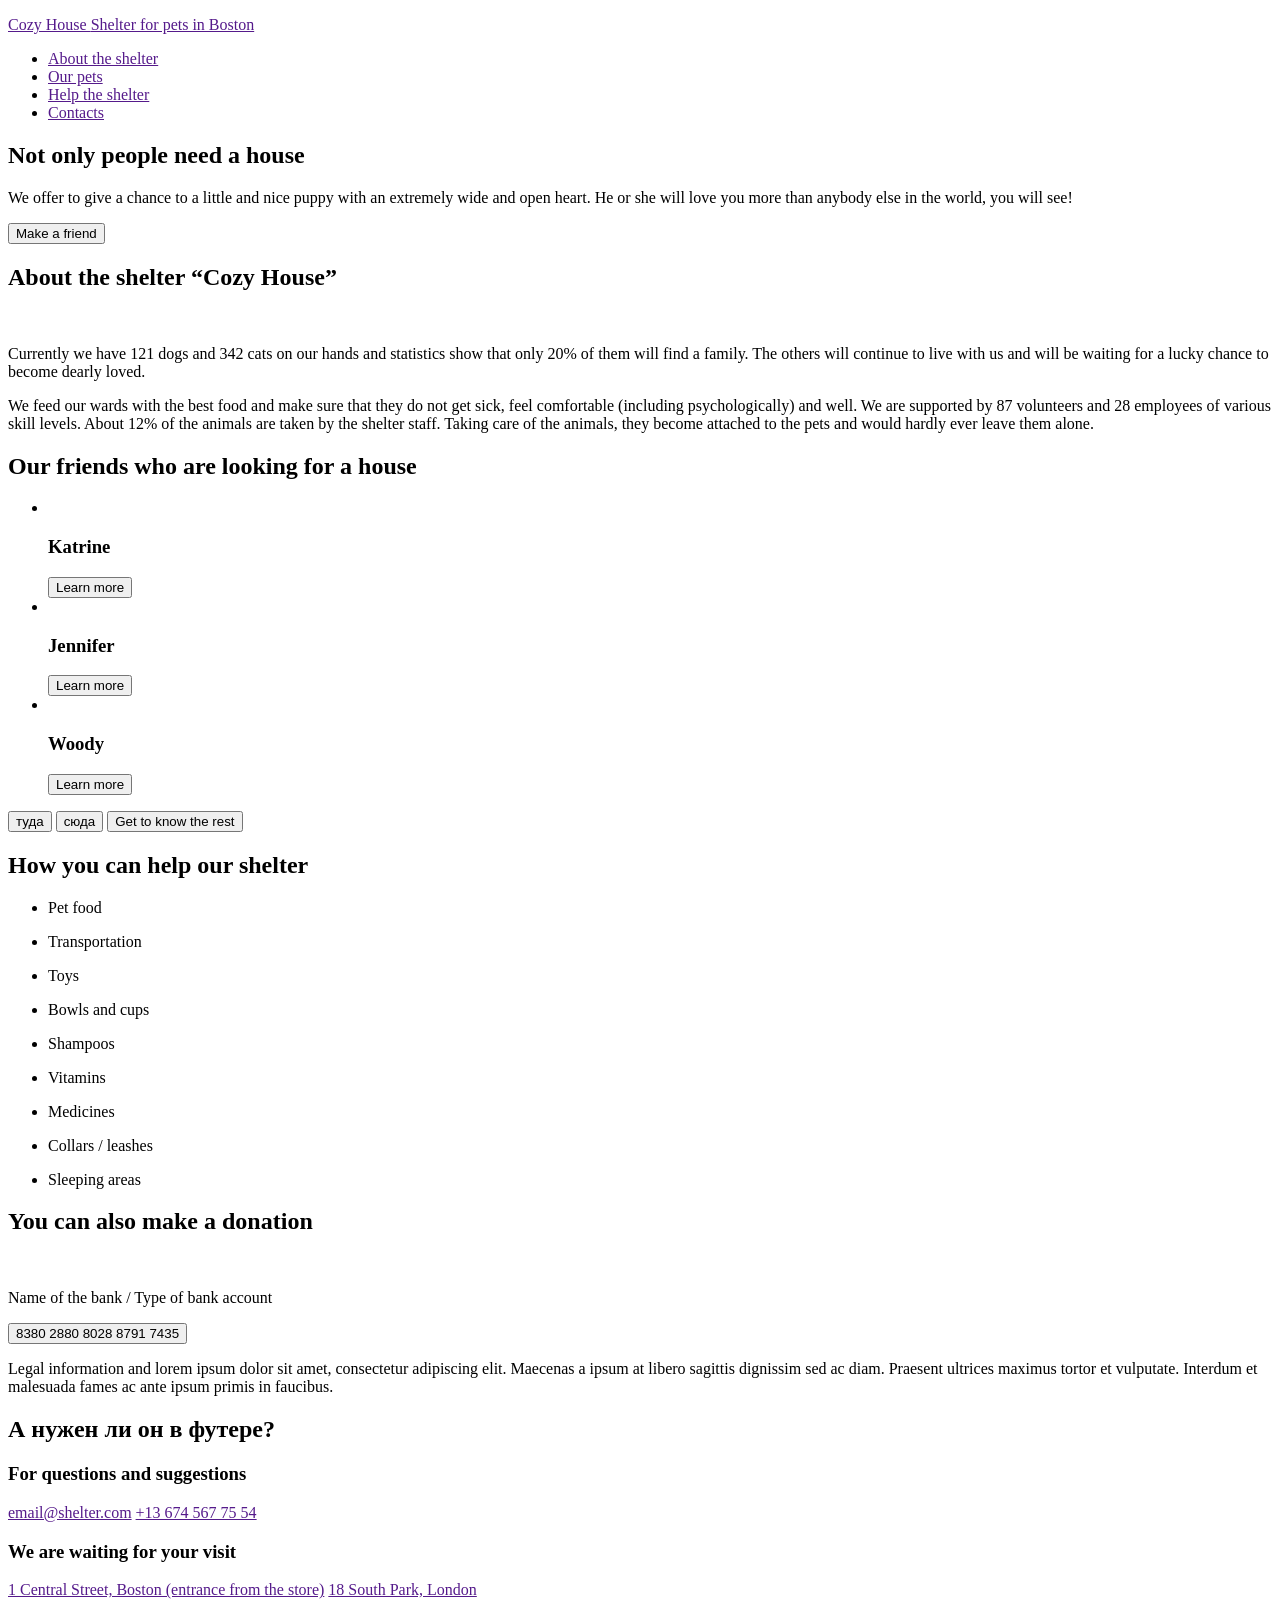
==== source/index.html @ 903a12fe "feat: added a project build" ====
<!DOCTYPE html>
<html lang="en">

<head>
  <meta charset="UTF-8">
  <meta name="viewport" content="width=device-width, initial-scale=1.0">
  <title>Document</title>
  <link rel="stylesheet" href="style.css">
</head>

<body>
  <header>
    <a href="">
      <p>
        Cozy House
        <span>Shelter for pets in Boston</span>
      </p>
    </a>

    <nav>
      <ul>
        <li><a href="">About the shelter</a></li>
        <li><a href="">Our pets</a></li>
        <li><a href="">Help the shelter</a></li>
        <li><a href="">Contacts</a></li>
      </ul>
    </nav>
  </header>

  <main>
    <section>
      <h1>Not only people need a house</h1>
      <p>We offer to give a chance to a little and nice puppy with an extremely wide and open heart. He or she will love
        you more than anybody else in the world, you will see!</p>
      <button>Make a friend</button>

    </section>

    <section>
      <h2>About the shelter “Cozy House”</h2>
      <img src="" alt="">
      <p>Currently we have 121 dogs and 342 cats on our hands and statistics show that only 20% of them will find a
        family. The others will continue to live with us and will be waiting for a lucky chance to become dearly loved.
      </p>
      <p>We feed our wards with the best food and make sure that they do not get sick, feel comfortable (including
        psychologically) and well. We are supported by 87 volunteers and 28 employees of various skill levels. About 12%
        of the animals are taken by the shelter staff. Taking care of the animals, they become attached to the pets and
        would hardly ever leave them alone.</p>
    </section>

    <section>
      <h2>Our friends who
        are looking for a house</h2>
      <ul>
        <li>
          <img src="" alt="">
          <h3>Katrine</h3>
          <button>Learn more</button>
        </li>

        <li>
          <img src="" alt="">
          <h3>Jennifer</h3>
          <button>Learn more</button>
        </li>

        <li>
          <img src="" alt="">
          <h3>Woody</h3>
          <button>Learn more</button>
        </li>
      </ul>
      <button>туда</button>
      <button>сюда</button>

      <button>Get to know the rest</button>
    </section>

    <section>
      <h2>How you can help
        our shelter</h2>
      <ul>
        <li>
          <p>Pet food </p>
        </li>

        <li>
          <p>Transportation</p>
        </li>

        <li>
          <p>Toys</p>
        </li>

        <li>
          <p> Bowls and cups
          </p>
        </li>

        <li>
          <p> Shampoos
          </p>
        </li>

        <li>
          <p>Vitamins</p>
        </li>

        <li>
          <p> Medicines
          </p>
        </li>

        <li>
          <p> Collars / leashes
          </p>
        </li>

        <li>
          <p>Sleeping areas</p>
        </li>
      </ul>
    </section>

    <section>
      <h2>You can also make a donation</h2>
      <img src="" alt="">
      <p>Name of the bank / Type of bank account</p>
      <button>8380 2880 8028 8791 7435</button>
      <p>Legal information and lorem ipsum dolor sit amet, consectetur adipiscing elit. Maecenas a ipsum at libero sagittis dignissim sed ac diam. Praesent ultrices maximus tortor et vulputate. Interdum et malesuada fames ac ante ipsum primis in faucibus.</p>
    </section>
  </main>

  <footer>
    <h2>А нужен ли он в футере?</h2>

    <div>
      <h3>For questions and suggestions</h3>
      <a href="">email@shelter.com</a>
      <a href="">+13 674 567 75 54</a>
    </div>

    <div>
      <h3>We are waiting for your visit</h3>
      <a href="">1 Central Street, Boston (entrance from the store)</a>
      <a href="">18 South Park, London </a>
    </div>

    <img src="" alt="">
  </footer>

</body>

</html>
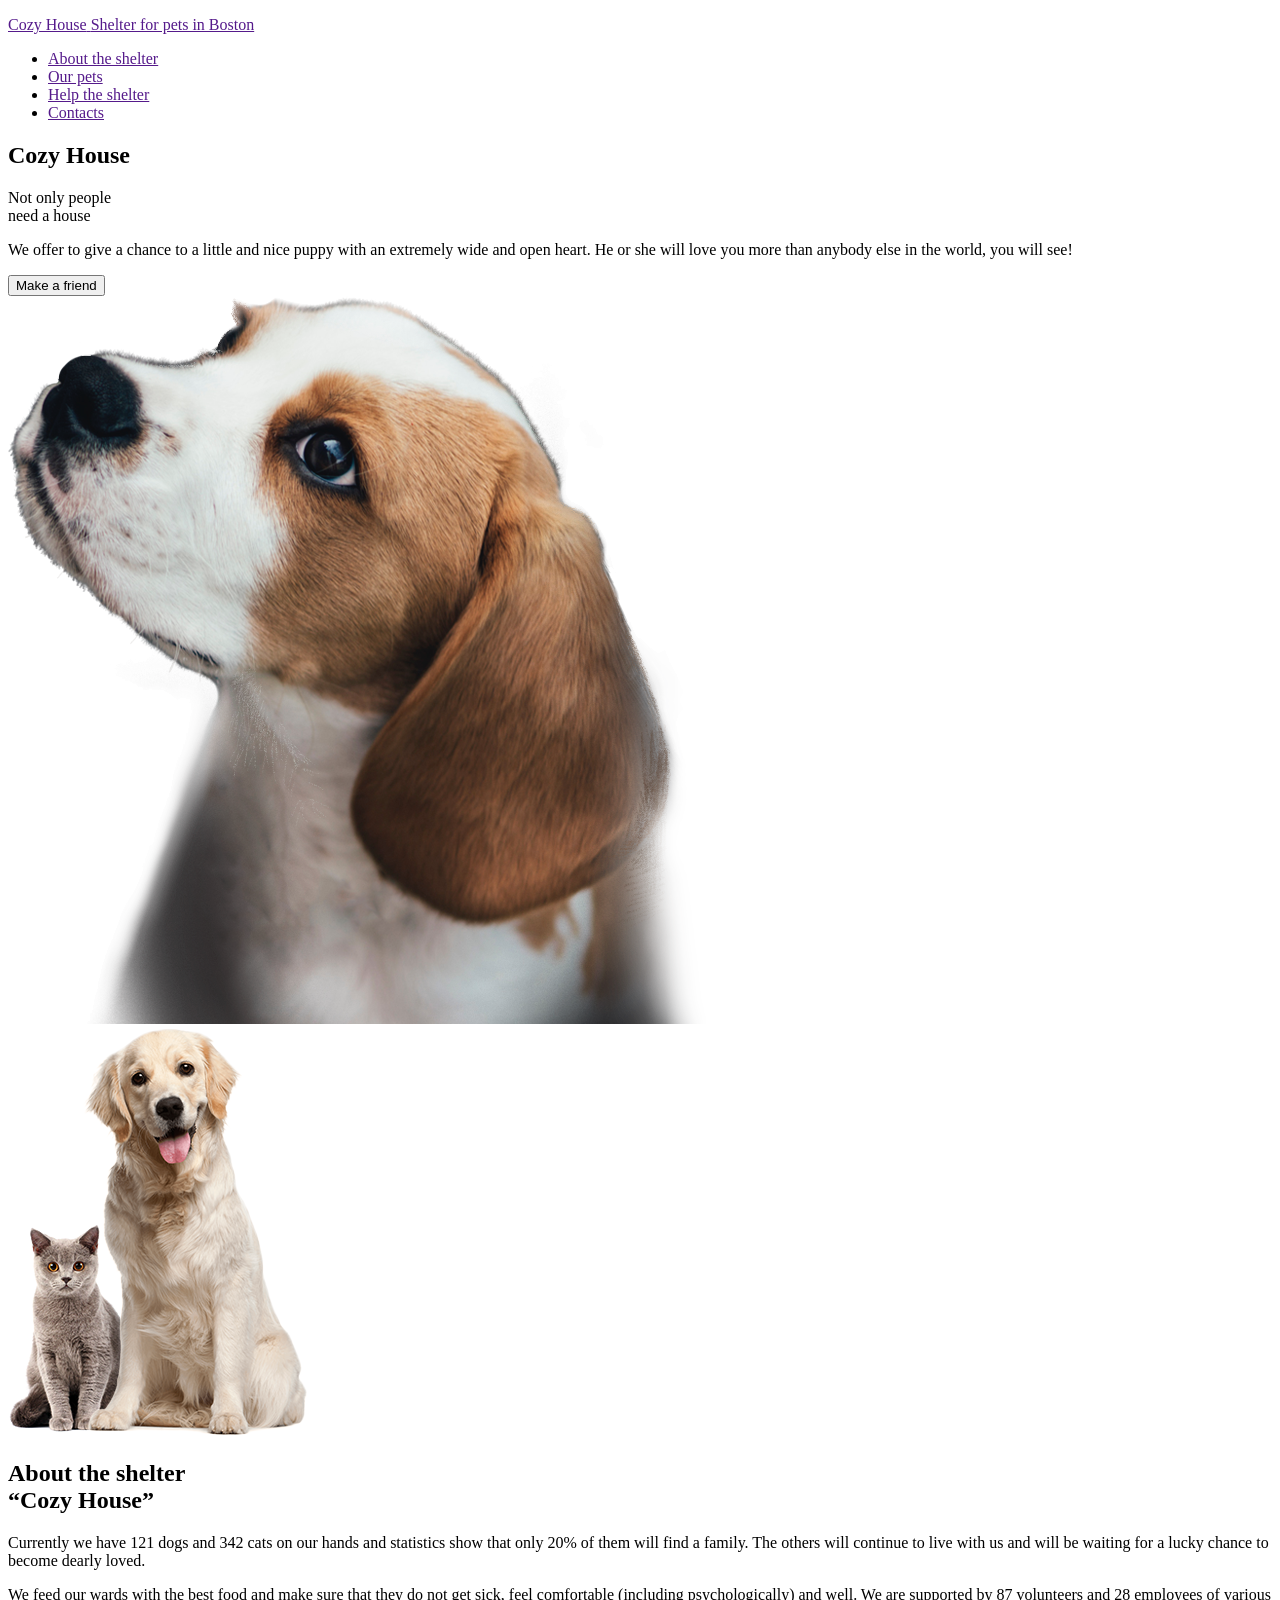
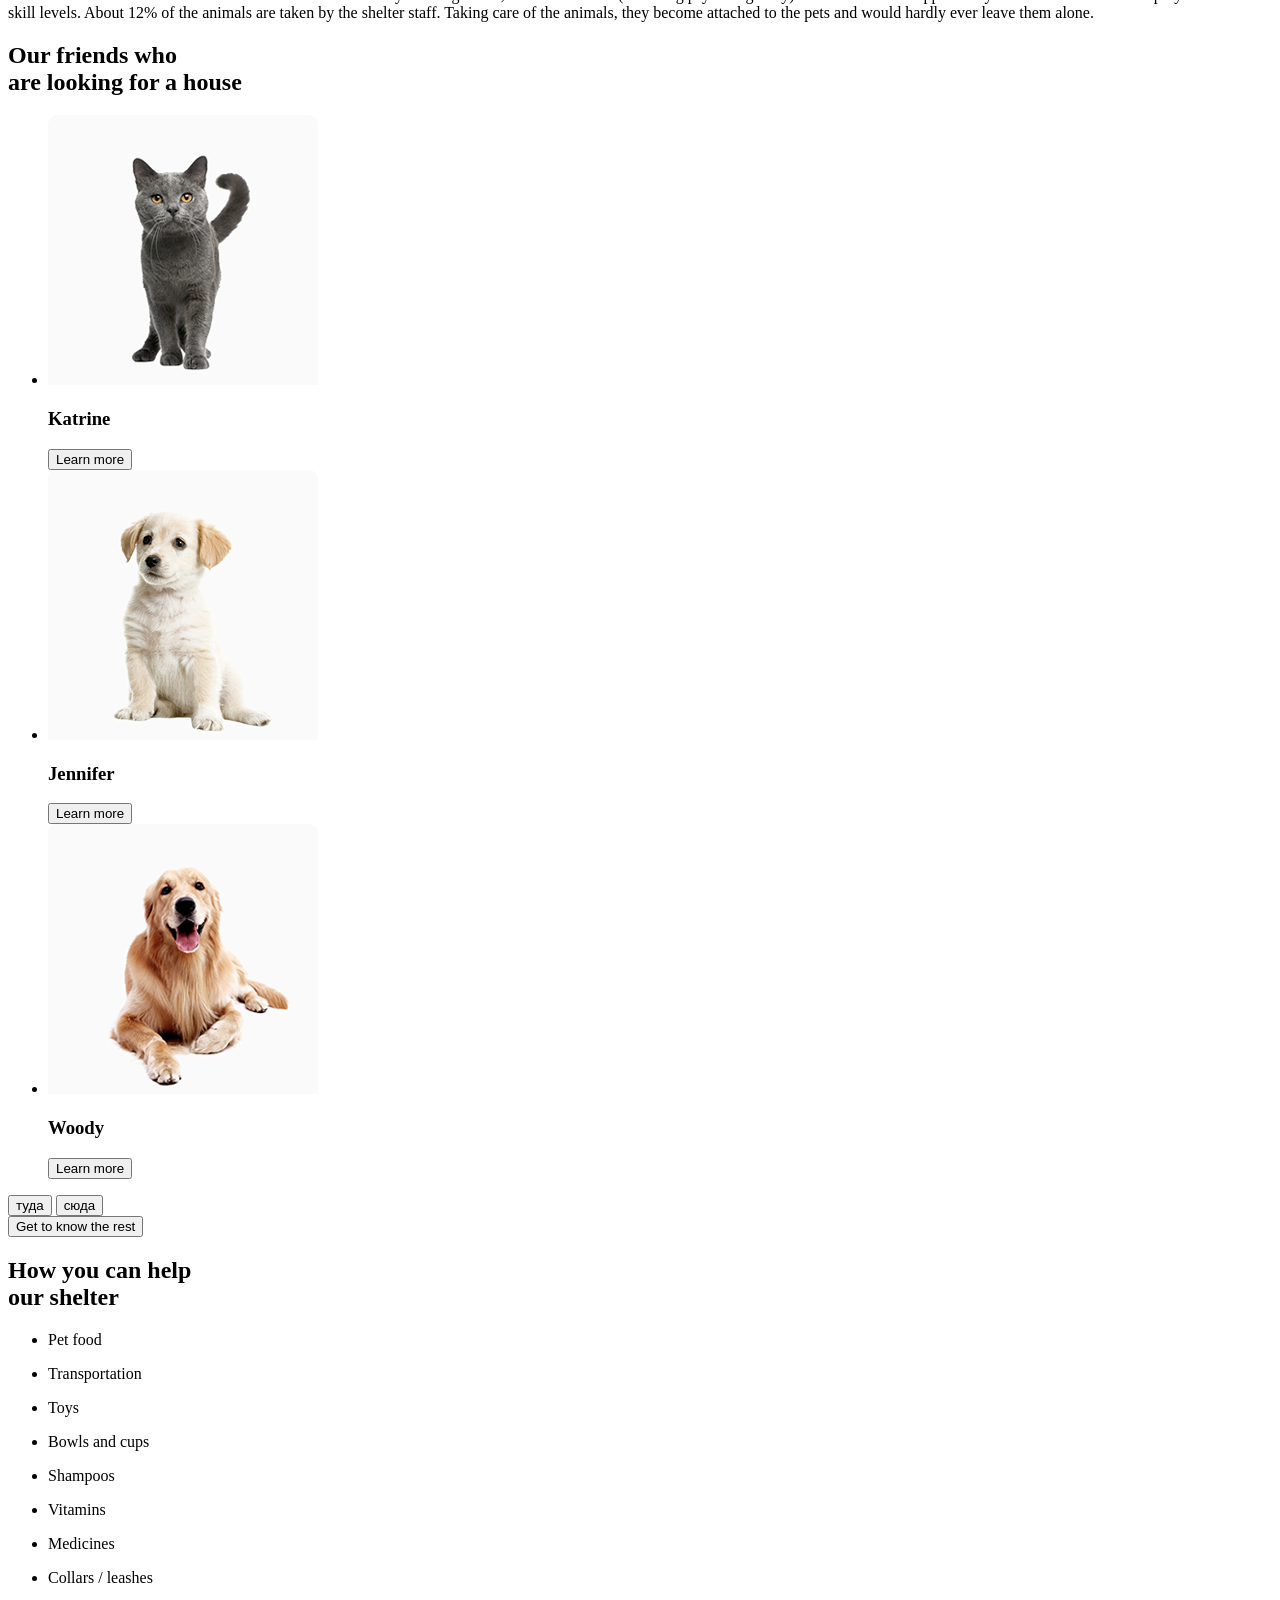
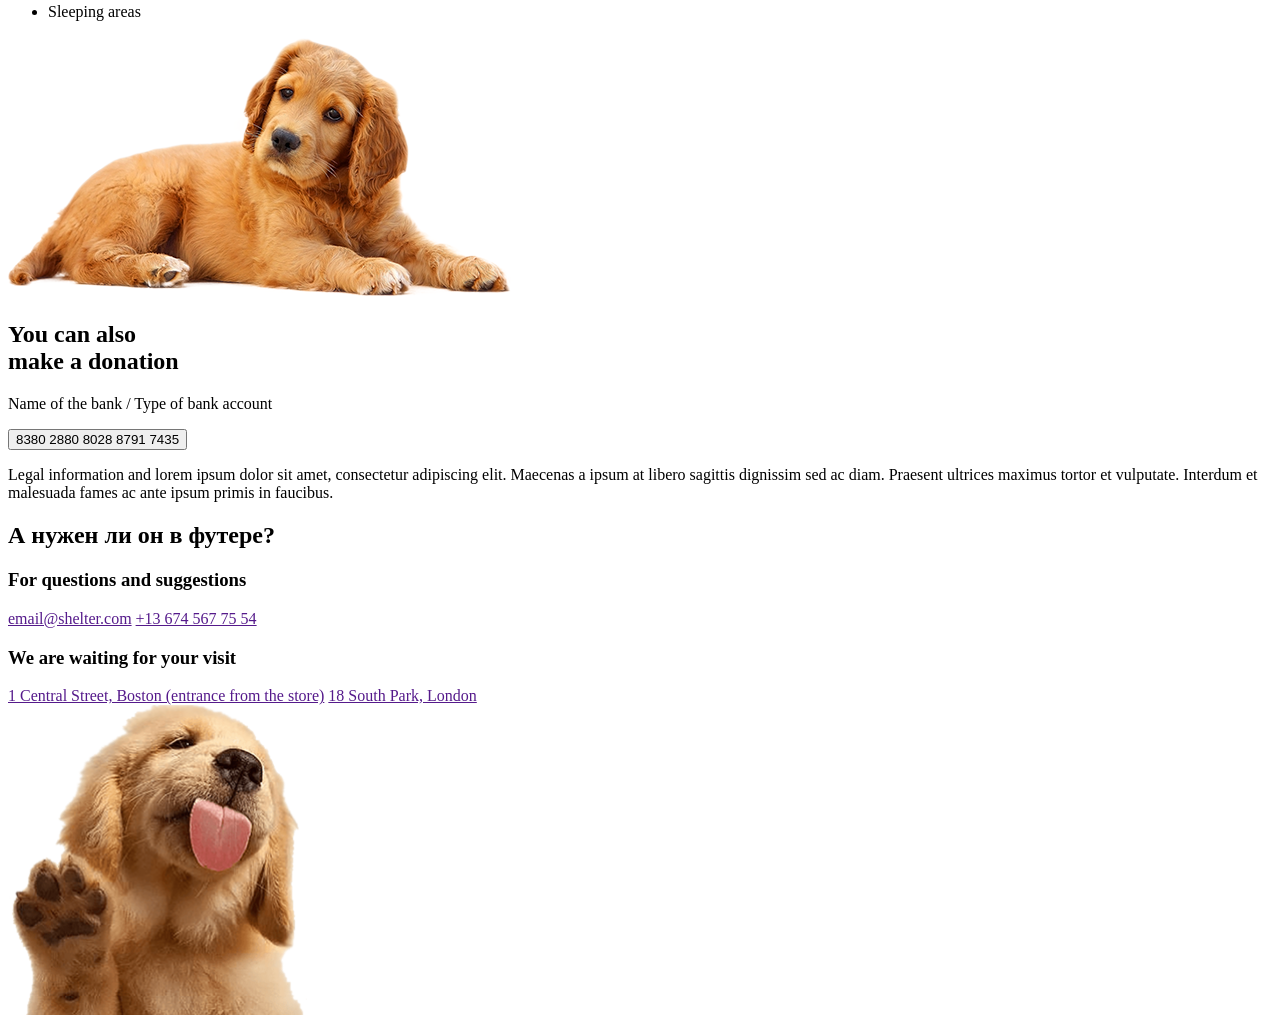
==== commit a0141fa2: "feat: added styles index" ====
--- a/source/index.html
+++ b/source/index.html
@@ -1,152 +1,183 @@
 <!DOCTYPE html>
-<html lang="en">
+<html class="page" lang="en">
 
 <head>
   <meta charset="UTF-8">
   <meta name="viewport" content="width=device-width, initial-scale=1.0">
-  <title>Document</title>
-  <link rel="stylesheet" href="style.css">
+  <title>Shelter</title>
+  <link rel="stylesheet" href="./css/style.css">
 </head>
 
-<body>
-  <header>
-    <a href="">
-      <p>
-        Cozy House
-        <span>Shelter for pets in Boston</span>
+<body class="page__body basic-text">
+  <header class="container main-header">
+    <a class="logo" href="">
+      <p class="logo__wrapp">
+        <span class="logo-title">Cozy House</span>
+        <span class="logo-subtitle">Shelter for pets in Boston</span>
       </p>
     </a>
 
-    <nav>
-      <ul>
-        <li><a href="">About the shelter</a></li>
-        <li><a href="">Our pets</a></li>
-        <li><a href="">Help the shelter</a></li>
-        <li><a href="">Contacts</a></li>
+    <nav class="main-nav">
+      <ul class="main-nav__list">
+        <li class="main-nab__item"><a class="main-nav__link basic-text basic-text--nav-current" href="">About the
+            shelter</a></li>
+        <li class="main-nab__item"><a class="main-nav__link basic-text basic-text--nav" href="">Our pets</a></li>
+        <li class="main-nab__item"><a class="main-nav__link basic-text basic-text--nav" href="">Help the shelter</a>
+        </li>
+        <li class="main-nab__item"><a class="main-nav__link basic-text basic-text--nav" href="">Contacts</a></li>
       </ul>
     </nav>
   </header>
 
   <main>
-    <section>
-      <h1>Not only people need a house</h1>
-      <p>We offer to give a chance to a little and nice puppy with an extremely wide and open heart. He or she will love
-        you more than anybody else in the world, you will see!</p>
-      <button>Make a friend</button>
+    <section class="hero container">
+      <h1 class="visually-hidden">Cozy House</h1>
 
+      <div class="hero_wrapp">
+        <p class="hero__slogan section-slogan">Not only people <br> need a house</p>
+        <p class="hero__text basic-text">We offer to give a chance to a little and nice puppy with an extremely wide and
+          open heart. He or she will love you more than anybody else in the world, you will see!</p>
+
+        <button class="button button-text" type="button">Make a friend</button>
+
+      </div>
+      <img src="./img/start-screen-puppy.png" alt=puppy" width="698" height="728">
     </section>
 
-    <section>
-      <h2>About the shelter “Cozy House”</h2>
-      <img src="" alt="">
-      <p>Currently we have 121 dogs and 342 cats on our hands and statistics show that only 20% of them will find a
-        family. The others will continue to live with us and will be waiting for a lucky chance to become dearly loved.
-      </p>
-      <p>We feed our wards with the best food and make sure that they do not get sick, feel comfortable (including
-        psychologically) and well. We are supported by 87 volunteers and 28 employees of various skill levels. About 12%
-        of the animals are taken by the shelter staff. Taking care of the animals, they become attached to the pets and
-        would hardly ever leave them alone.</p>
+    <section class="about container">
+      <img src="./img/about-pets.png" alt="about-pets" width="300" height="408">
+
+      <div class="about__wrapp">
+        <h2 class="about__title section-title">About the shelter <br> “Cozy House”</h2>
+
+        <p class="about__text basic-text">Currently we have 121 dogs and 342 cats on our hands and statistics show that
+          only 20% of them will find a
+          family. The others will continue to live with us and will be waiting for a lucky chance to become dearly
+          loved.
+        </p>
+        <p class="basic-text">We feed our wards with the best food and make sure that they do not get sick, feel
+          comfortable (including
+          psychologically) and well. We are supported by 87 volunteers and 28 employees of various skill levels. About
+          12%
+          of the animals are taken by the shelter staff. Taking care of the animals, they become attached to the pets
+          and
+          would hardly ever leave them alone.</p>
+      </div>
     </section>
 
-    <section>
-      <h2>Our friends who
+    <section class="friends container">
+      <h2 class="friends__title section-title">Our friends who <br>
         are looking for a house</h2>
-      <ul>
-        <li>
-          <img src="" alt="">
-          <h3>Katrine</h3>
-          <button>Learn more</button>
+
+      <ul class="friends__list">
+        <li class="friends__item">
+          <img class="friends__img" src="./img/pets-katrine.png" alt="" width="270" height="270">
+          <h3 class="friends__title subtitle">Katrine</h3>
+          <button class="friends__button button button-text" type="button">Learn more</button>
         </li>
 
-        <li>
-          <img src="" alt="">
-          <h3>Jennifer</h3>
-          <button>Learn more</button>
+        <li class="friends__item">
+          <img class="friends__img" src="./img/pets-jennifer.png" alt="" width="270" height="270">
+          <h3 class="friends__title subtitle">Jennifer</h3>
+          <button class="friends__button button button-text" type="button">Learn more</button>
         </li>
 
-        <li>
-          <img src="" alt="">
-          <h3>Woody</h3>
-          <button>Learn more</button>
+        <li class="friends__item">
+          <img class="friends__img" src="./img/pets-woody.png" alt="" width="270" height="270">
+          <h3 class="friends__title subtitle">Woody</h3>
+          <button class="friends__button button button-text" type="button">Learn more</button>
         </li>
       </ul>
-      <button>туда</button>
-      <button>сюда</button>
 
-      <button>Get to know the rest</button>
+      <div class="visually-hidden">
+        <button type="button">туда</button>
+        <button type="button">сюда</button>
+      </div>
+
+
+      <button class="friends__button button button-text">Get to know the rest</button>
     </section>
 
-    <section>
-      <h2>How you can help
+    <section class="help container">
+      <h2 class="help__title section-title">How you can help <br>
         our shelter</h2>
-      <ul>
-        <li>
-          <p>Pet food </p>
+
+      <ul class="help__list">
+        <li class="help__item">
+          <p class="help__title subtitle">Pet food </p>
         </li>
 
-        <li>
-          <p>Transportation</p>
+        <li class="help__item">
+          <p class="help__title subtitle">Transportation</p>
         </li>
 
-        <li>
-          <p>Toys</p>
+        <li class="help__item">
+          <p class="help__title subtitle">Toys</p>
         </li>
 
-        <li>
-          <p> Bowls and cups
+        <li class="help__item">
+          <p class="help__title subtitle"> Bowls and cups
           </p>
         </li>
 
-        <li>
-          <p> Shampoos
+        <li class="help__item">
+          <p class="help__title subtitle"> Shampoos
           </p>
         </li>
 
-        <li>
-          <p>Vitamins</p>
+        <li class="help__item">
+          <p class="help__title subtitle">Vitamins</p>
         </li>
 
-        <li>
-          <p> Medicines
+        <li class="help__item">
+          <p class="help__title subtitle"> Medicines
           </p>
         </li>
 
-        <li>
-          <p> Collars / leashes
+        <li class="help__item">
+          <p class="help__title subtitle"> Collars / leashes
           </p>
         </li>
 
-        <li>
-          <p>Sleeping areas</p>
+        <li class="help__item">
+          <p class="help__title subtitle">Sleeping areas</p>
         </li>
       </ul>
     </section>
 
-    <section>
-      <h2>You can also make a donation</h2>
-      <img src="" alt="">
-      <p>Name of the bank / Type of bank account</p>
-      <button>8380 2880 8028 8791 7435</button>
-      <p>Legal information and lorem ipsum dolor sit amet, consectetur adipiscing elit. Maecenas a ipsum at libero sagittis dignissim sed ac diam. Praesent ultrices maximus tortor et vulputate. Interdum et malesuada fames ac ante ipsum primis in faucibus.</p>
+    <section class="addition container">
+      <img class="addition__img" src="./img/donation-dog.png" alt="donation-dog" width="505" height="261">
+
+      <div class="addition__wrapp">
+        <h2 class="addition__title section-title">You can also <br> make a donation</h2>
+
+        <p class="bank-text">Name of the bank / Type of bank account</p>
+        <button class="addition__button button subtitle" type="button">8380 2880 8028 8791 7435</button>
+        <p class="sub-text">Legal information and lorem ipsum dolor sit amet, consectetur adipiscing elit. Maecenas a
+          ipsum at libero
+          sagittis dignissim sed ac diam. Praesent ultrices maximus tortor et vulputate. Interdum et malesuada fames ac
+          ante ipsum primis in faucibus.</p>
+      </div>
+
     </section>
   </main>
 
-  <footer>
-    <h2>А нужен ли он в футере?</h2>
+  <footer class="main-footer container">
+    <h2 class="visually-hidden section-title section-title--footer">А нужен ли он в футере?</h2>
 
-    <div>
-      <h3>For questions and suggestions</h3>
-      <a href="">email@shelter.com</a>
-      <a href="">+13 674 567 75 54</a>
+    <div class="main-footer__wrapp">
+      <h3 class="main-footer__title section-title section-title--footer">For questions and suggestions</h3>
+      <a class="subtitle subtitle--contacts" href="">email@shelter.com</a>
+      <a class="subtitle subtitle--contacts" href="">+13 674 567 75 54</a>
     </div>
 
-    <div>
-      <h3>We are waiting for your visit</h3>
-      <a href="">1 Central Street, Boston (entrance from the store)</a>
-      <a href="">18 South Park, London </a>
+    <div class="main-footer__wrapp">
+      <h3 class="main-footer__title section-title section-title--footer">We are waiting for your visit</h3>
+      <a class="subtitle subtitle--contacts" href="">1 Central Street, Boston (entrance from the store)</a>
+      <a class="subtitle subtitle--contacts" href="">18 South Park, London </a>
     </div>
 
-    <img src="" alt="">
+    <img class="main-footer__img" src="./img/footer-puppy.png" alt="footer-puppy" width="300px" height="310px">
   </footer>
 
 </body>
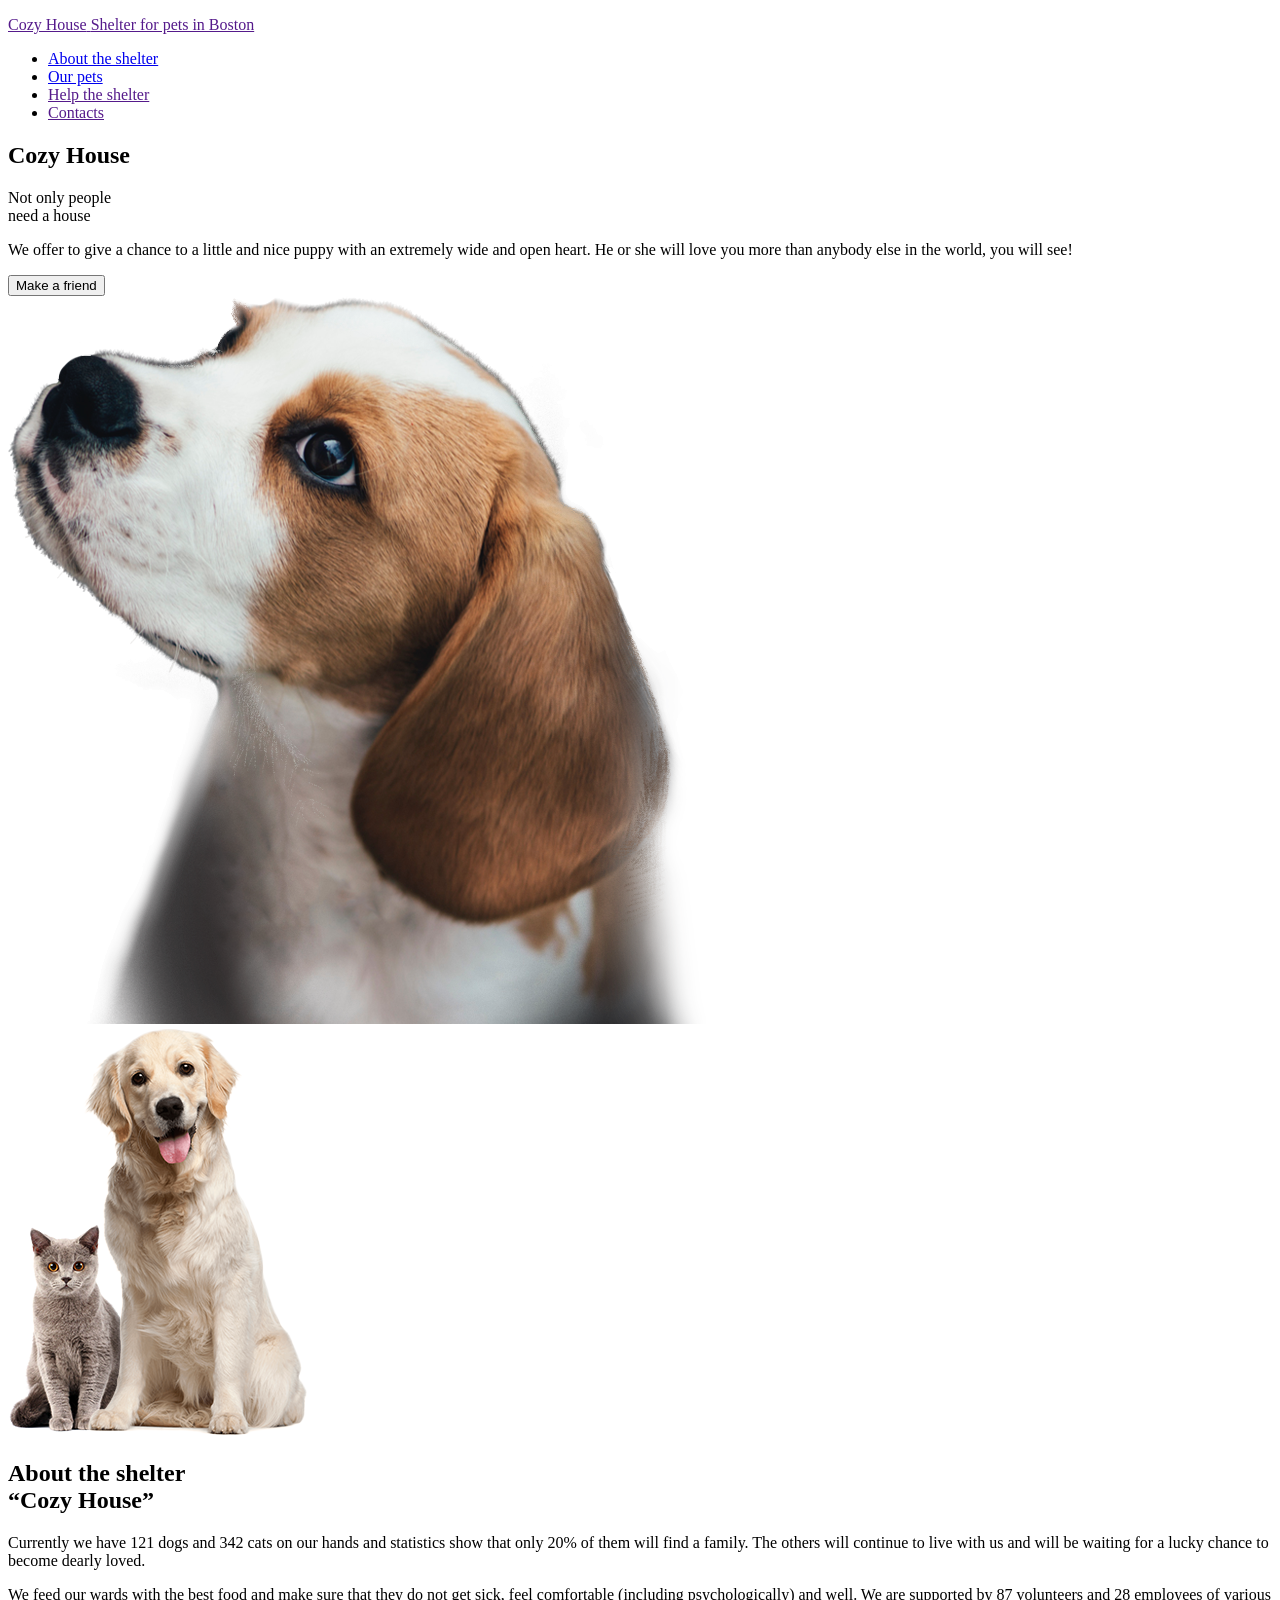
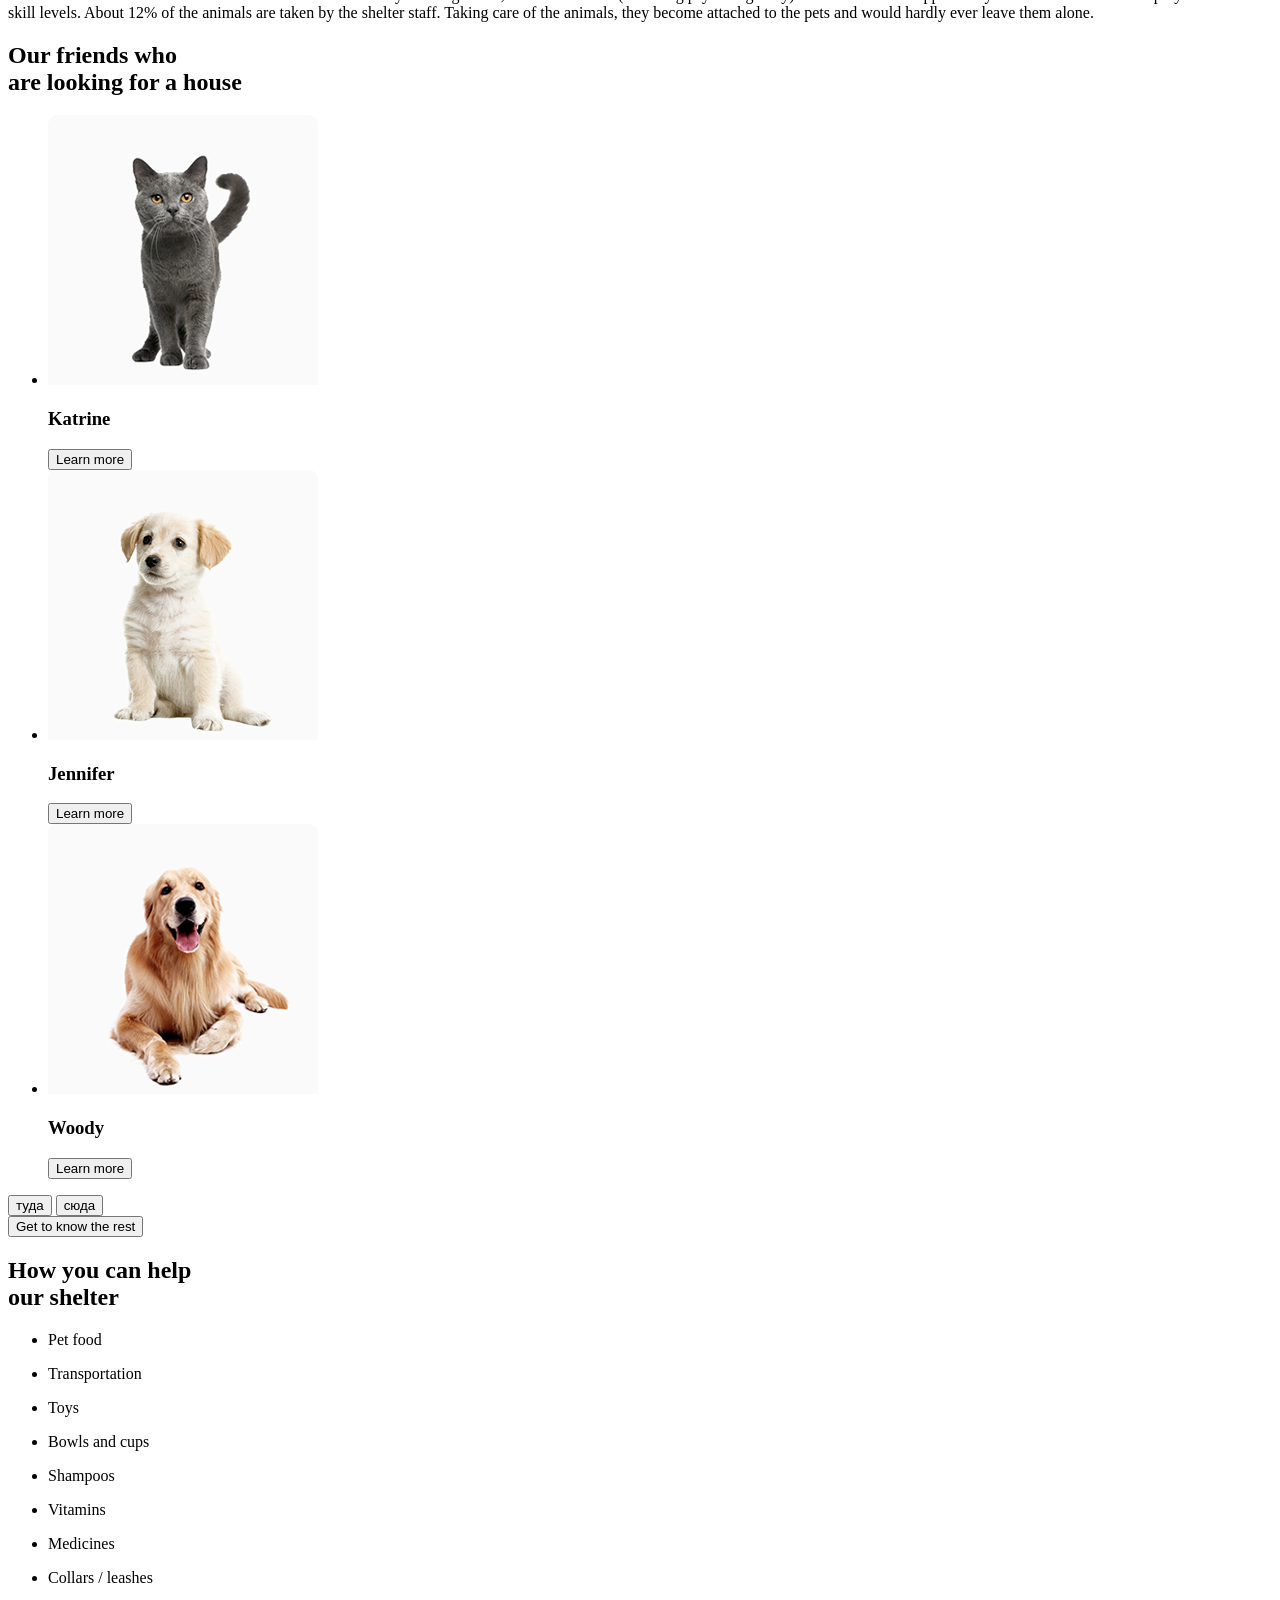
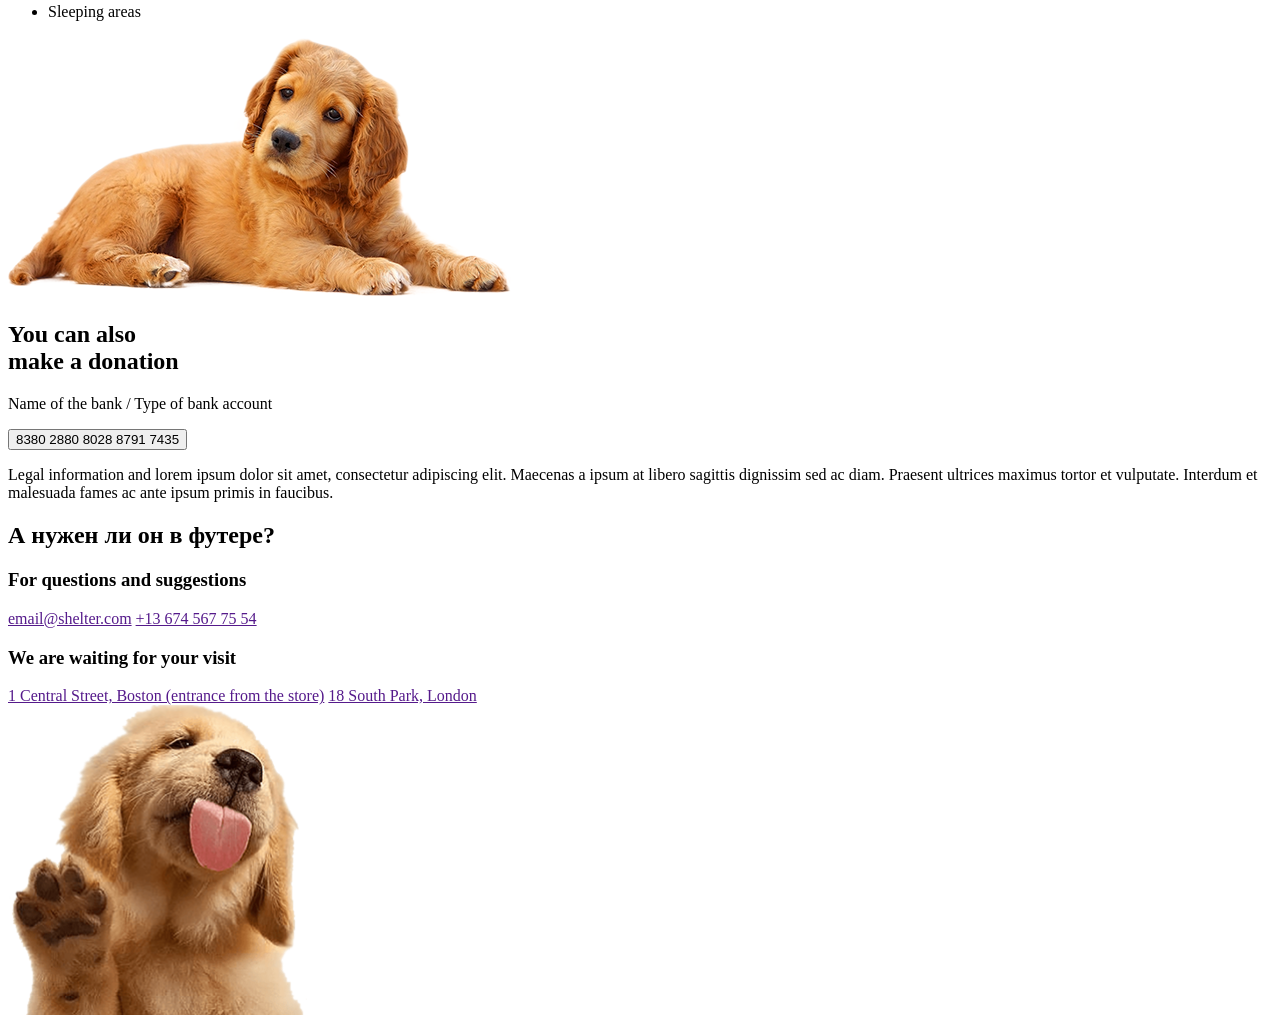
==== commit 908fdb69: "feat: added styles catalog" ====
--- a/source/index.html
+++ b/source/index.html
@@ -9,7 +9,7 @@
 </head>
 
 <body class="page__body basic-text">
-  <header class="container main-header">
+  <header class="container header">
     <a class="logo" href="">
       <p class="logo__wrapp">
         <span class="logo-title">Cozy House</span>
@@ -19,9 +19,9 @@
 
     <nav class="main-nav">
       <ul class="main-nav__list">
-        <li class="main-nab__item"><a class="main-nav__link basic-text basic-text--nav-current" href="">About the
+        <li class="main-nab__item"><a class="main-nav__link basic-text basic-text--nav-current" href="./index.html">About the
             shelter</a></li>
-        <li class="main-nab__item"><a class="main-nav__link basic-text basic-text--nav" href="">Our pets</a></li>
+        <li class="main-nab__item"><a class="main-nav__link basic-text basic-text--nav" href="./catalog.html">Our pets</a></li>
         <li class="main-nab__item"><a class="main-nav__link basic-text basic-text--nav" href="">Help the shelter</a>
         </li>
         <li class="main-nab__item"><a class="main-nav__link basic-text basic-text--nav" href="">Contacts</a></li>
@@ -29,7 +29,7 @@
     </nav>
   </header>
 
-  <main>
+  <main class="page__main">
     <section class="hero container">
       <h1 class="visually-hidden">Cozy House</h1>
 
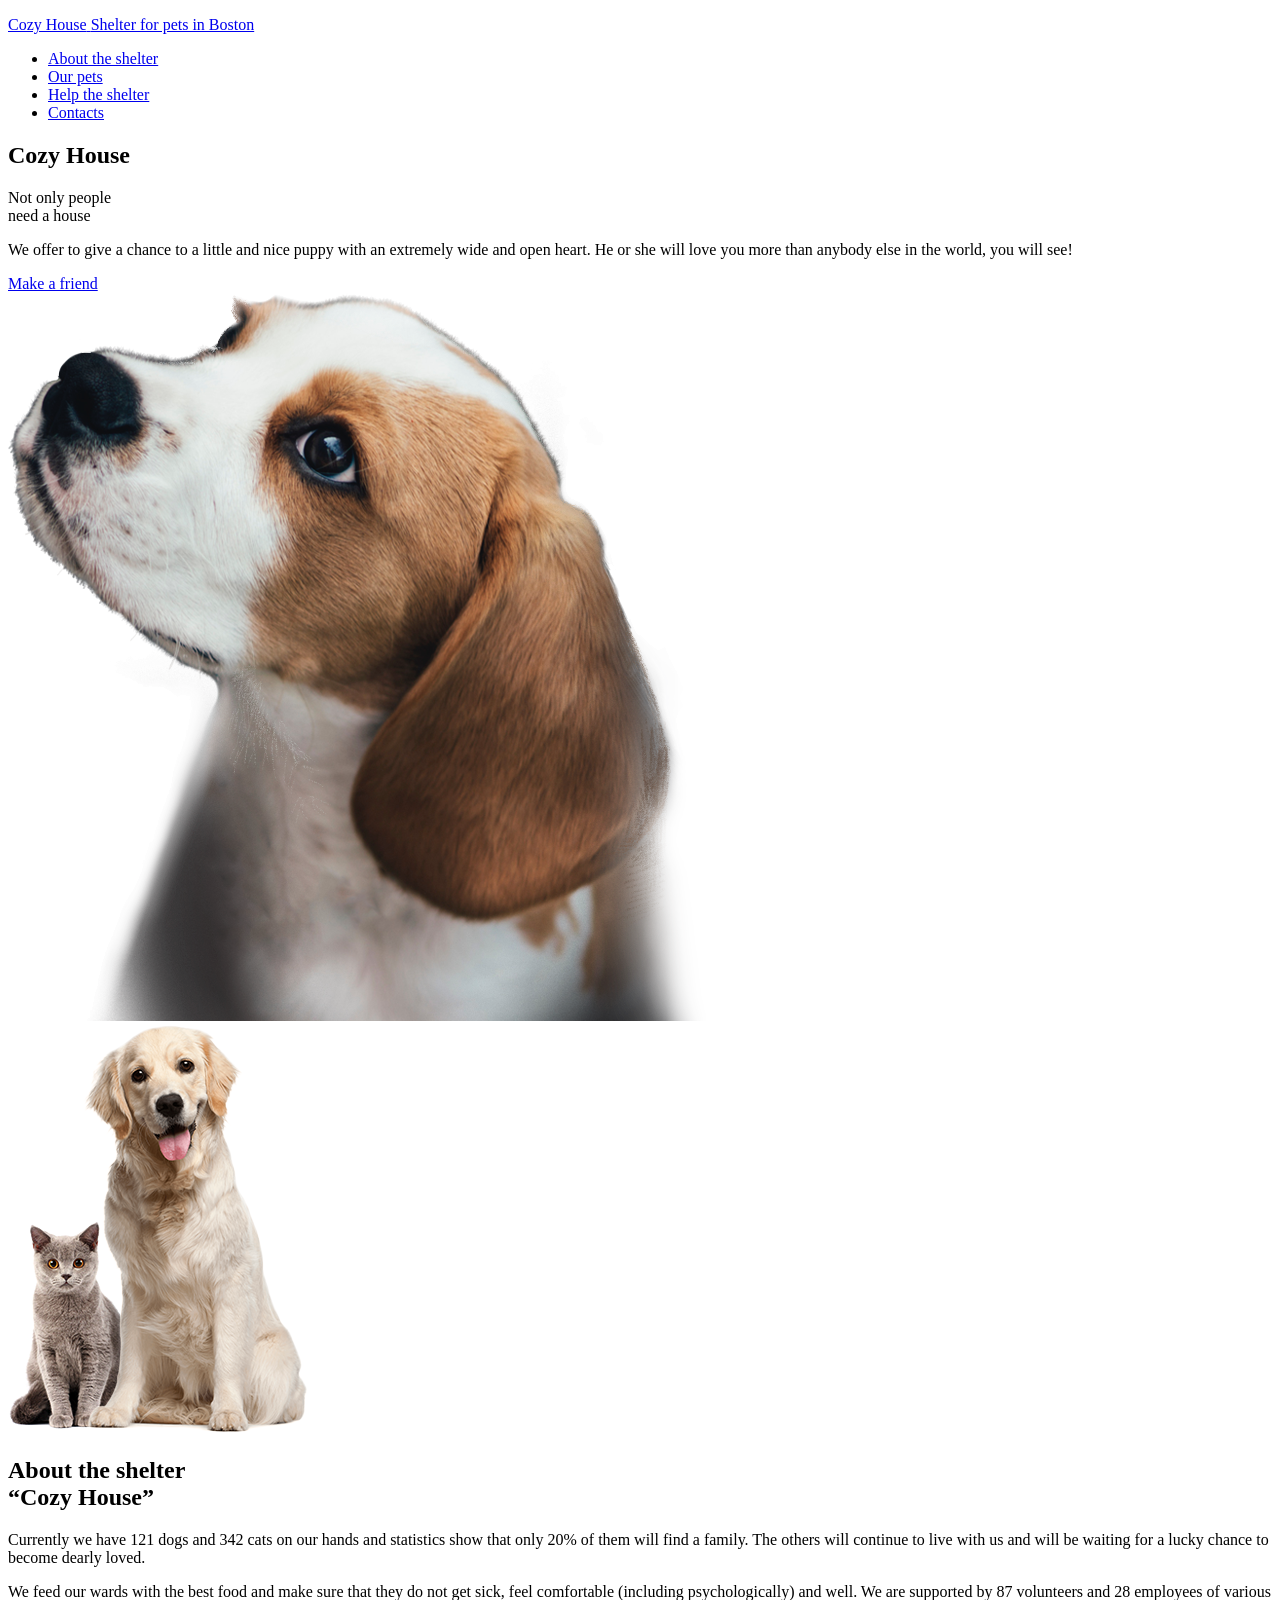
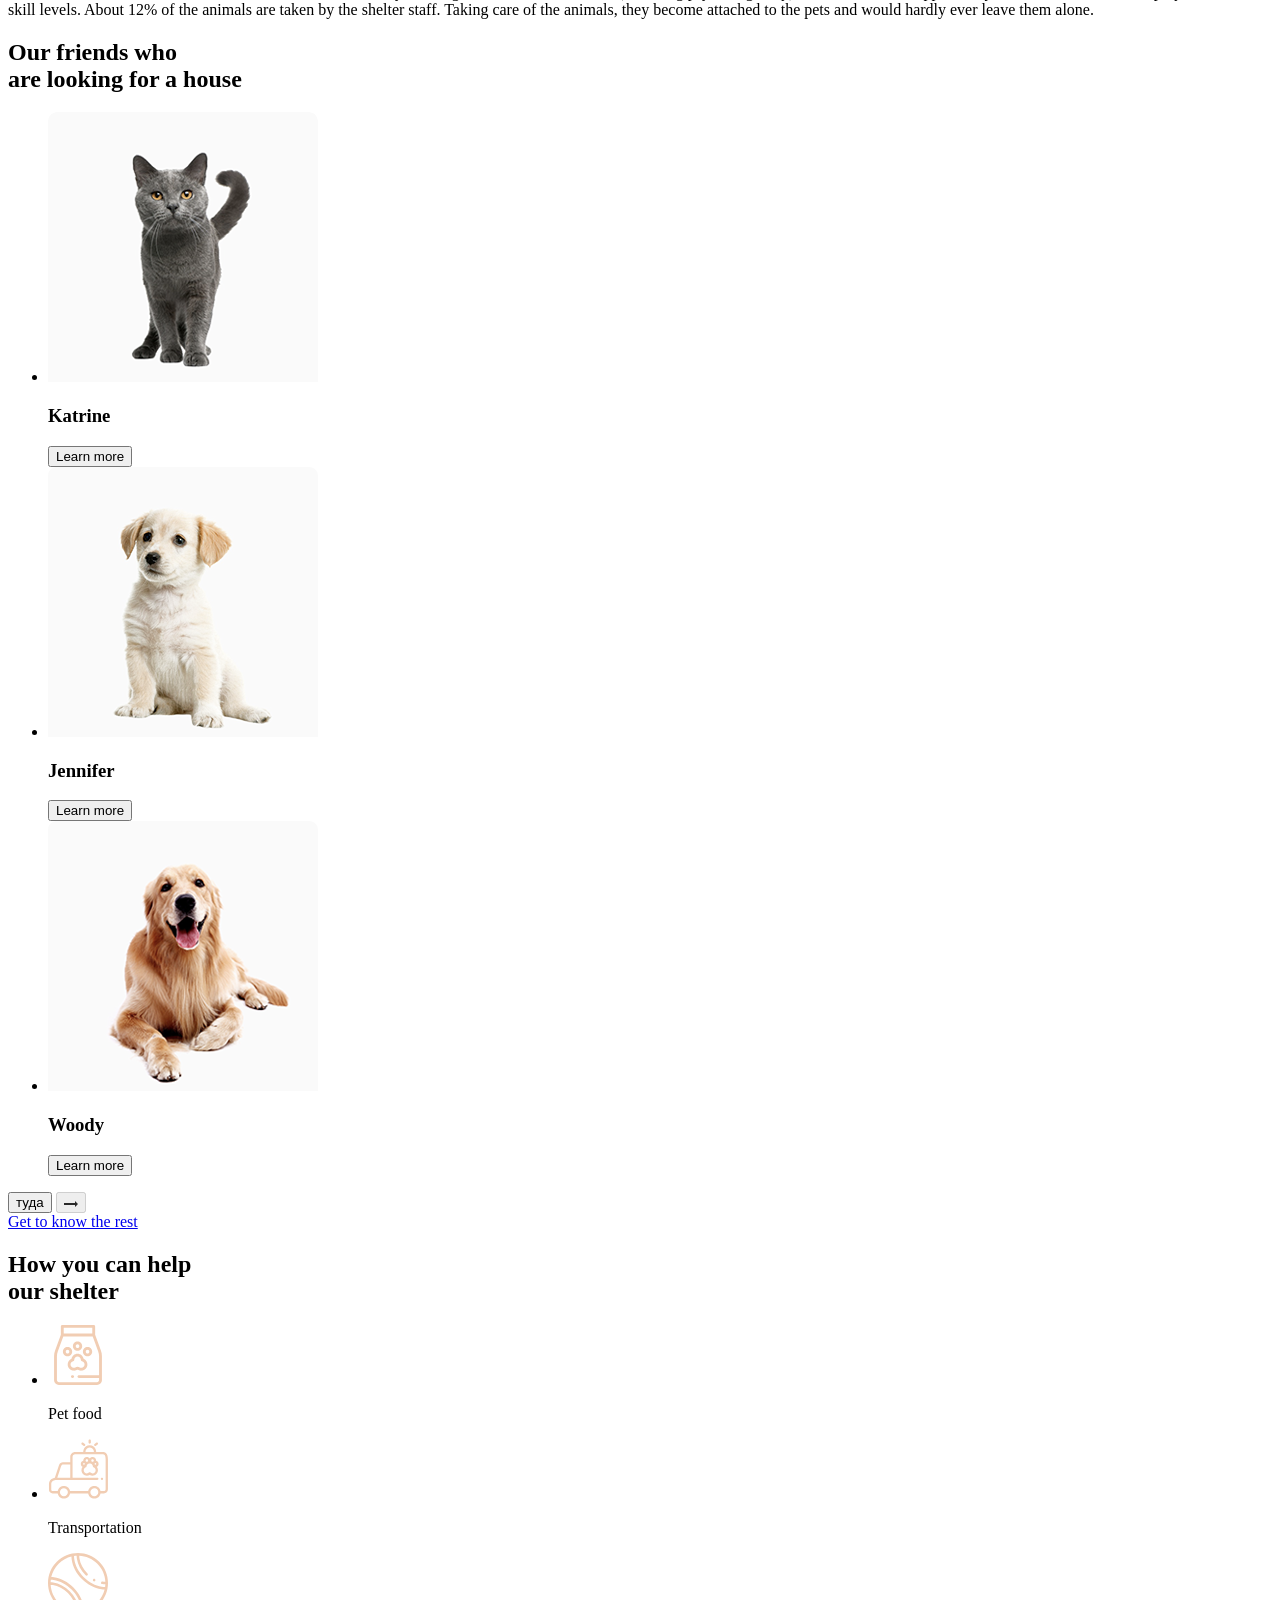
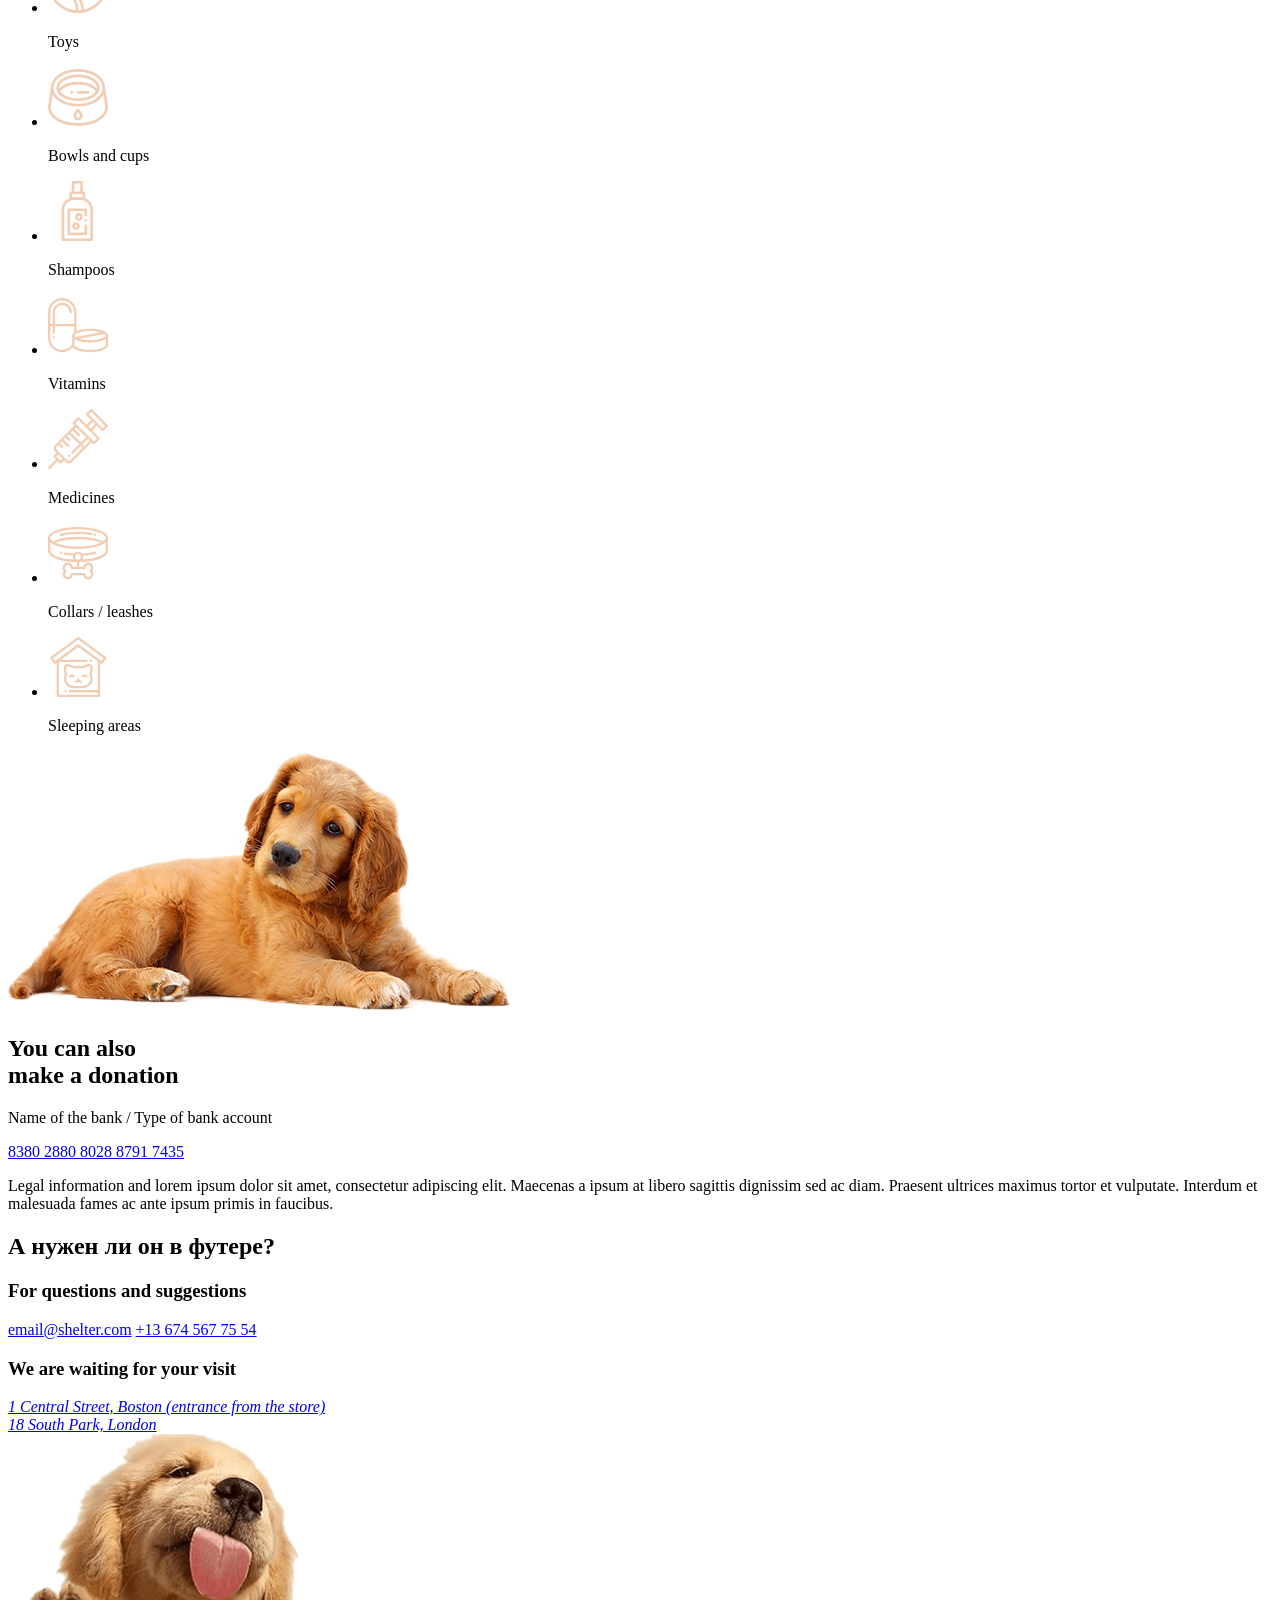
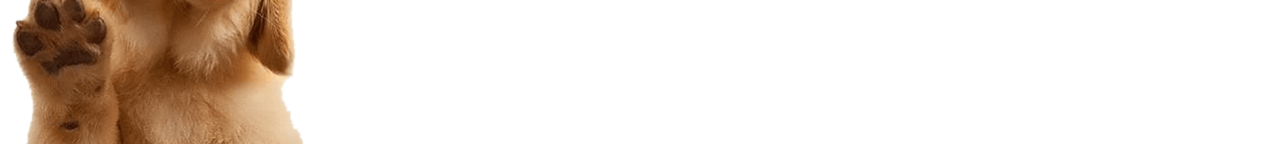
==== commit cdd05bd8: "feat: finished styles" ====
--- a/source/index.html
+++ b/source/index.html
@@ -9,8 +9,8 @@
 </head>
 
 <body class="page__body basic-text">
-  <header class="container header">
-    <a class="logo" href="">
+  <header class="container header dg-dark">
+    <a class="logo" href="./index.html" aria-current="page">
       <p class="logo__wrapp">
         <span class="logo-title">Cozy House</span>
         <span class="logo-subtitle">Shelter for pets in Boston</span>
@@ -19,18 +19,28 @@
 
     <nav class="main-nav">
       <ul class="main-nav__list">
-        <li class="main-nab__item"><a class="main-nav__link basic-text basic-text--nav-current" href="./index.html">About the
-            shelter</a></li>
-        <li class="main-nab__item"><a class="main-nav__link basic-text basic-text--nav" href="./catalog.html">Our pets</a></li>
-        <li class="main-nab__item"><a class="main-nav__link basic-text basic-text--nav" href="">Help the shelter</a>
-        </li>
-        <li class="main-nab__item"><a class="main-nav__link basic-text basic-text--nav" href="">Contacts</a></li>
+        <li class="main-nab__item">
+          <a class="main-nav__link main-nav__link--current basic-text" href="./index.html" aria-current="page">About the
+            shelter</a>
+        </li>
+
+        <li class="main-nab__item">
+          <a class="main-nav__link basic-text" href="./catalog.html">Our pets</a>
+        </li>
+
+        <li class="main-nab__item">
+          <a class="main-nav__link basic-text" href="#help">Help the shelter</a>
+        </li>
+
+        <li class="main-nab__item">
+          <a class="main-nav__link basic-text" href="#contacts">Contacts</a>
+        </li>
       </ul>
     </nav>
   </header>
 
   <main class="page__main">
-    <section class="hero container">
+    <section class="hero container dg-dark">
       <h1 class="visually-hidden">Cozy House</h1>
 
       <div class="hero_wrapp">
@@ -38,7 +48,7 @@
         <p class="hero__text basic-text">We offer to give a chance to a little and nice puppy with an extremely wide and
           open heart. He or she will love you more than anybody else in the world, you will see!</p>
 
-        <button class="button button-text" type="button">Make a friend</button>
+        <a class="button button-text" href="#frends">Make a friend</a>
 
       </div>
       <img src="./img/start-screen-puppy.png" alt=puppy" width="698" height="728">
@@ -50,12 +60,14 @@
       <div class="about__wrapp">
         <h2 class="about__title section-title">About the shelter <br> “Cozy House”</h2>
 
-        <p class="about__text basic-text">Currently we have 121 dogs and 342 cats on our hands and statistics show that
+        <p class="about__text basic-text basic-text--dark">Currently we have 121 dogs and 342 cats on our hands and
+          statistics show that
           only 20% of them will find a
           family. The others will continue to live with us and will be waiting for a lucky chance to become dearly
           loved.
         </p>
-        <p class="basic-text">We feed our wards with the best food and make sure that they do not get sick, feel
+        <p class="basic-text basic-text--dark">We feed our wards with the best food and make sure that they do not get
+          sick, feel
           comfortable (including
           psychologically) and well. We are supported by 87 volunteers and 28 employees of various skill levels. About
           12%
@@ -65,81 +77,94 @@
       </div>
     </section>
 
-    <section class="friends container">
+    <section class="friends container" id="frends">
       <h2 class="friends__title section-title">Our friends who <br>
         are looking for a house</h2>
 
-      <ul class="friends__list">
-        <li class="friends__item">
-          <img class="friends__img" src="./img/pets-katrine.png" alt="" width="270" height="270">
-          <h3 class="friends__title subtitle">Katrine</h3>
-          <button class="friends__button button button-text" type="button">Learn more</button>
-        </li>
-
-        <li class="friends__item">
-          <img class="friends__img" src="./img/pets-jennifer.png" alt="" width="270" height="270">
-          <h3 class="friends__title subtitle">Jennifer</h3>
-          <button class="friends__button button button-text" type="button">Learn more</button>
-        </li>
-
-        <li class="friends__item">
-          <img class="friends__img" src="./img/pets-woody.png" alt="" width="270" height="270">
-          <h3 class="friends__title subtitle">Woody</h3>
-          <button class="friends__button button button-text" type="button">Learn more</button>
-        </li>
-      </ul>
-
-      <div class="visually-hidden">
-        <button type="button">туда</button>
-        <button type="button">сюда</button>
-      </div>
-
-
-      <button class="friends__button button button-text">Get to know the rest</button>
-    </section>
-
-    <section class="help container">
+      <div class="slider">
+        <ul class="friends__list">
+          <li class="friends__item">
+            <img class="friends__img" src="./img/pets-katrine.png" alt="" width="270" height="270">
+            <h3 class="friends__title subtitle">Katrine</h3>
+            <button class="friends__button button button--second button-text" type="button">Learn more</button>
+          </li>
+
+          <li class="friends__item">
+            <img class="friends__img" src="./img/pets-jennifer.png" alt="" width="270" height="270">
+            <h3 class="friends__title subtitle">Jennifer</h3>
+            <button class="friends__button button button--second button-text" type="button">Learn more</button>
+          </li>
+
+          <li class="friends__item">
+            <img class="friends__img" src="./img/pets-woody.png" alt="" width="270" height="270">
+            <h3 class="friends__title subtitle">Woody</h3>
+            <button class="friends__button button button--second button-text" type="button">Learn more</button>
+          </li>
+        </ul>
+
+        <div class="slider__wrapp">
+          <button class="slider__btn slider__btn--left" type="button" >
+            <span class="visually-hidden">туда</span>
+          </button>
+
+          <button class="slider__btn slider__btn--right-" type="button" disabled>
+            <img src="./img/Arrow.svg" alt="сюда">
+            <!-- <span class="visually-hidden">сюда</span> -->
+          </button>
+        </div>
+      </div>
+
+
+      <a class="friends__button button button-text" href="./catalog.html">Get to know the rest</a>
+    </section>
+
+    <section class="help container" id="help">
       <h2 class="help__title section-title">How you can help <br>
         our shelter</h2>
 
       <ul class="help__list">
         <li class="help__item">
+          <img src="./img/icons/icon-pet-food.svg" width="60" height="60" alt="">
           <p class="help__title subtitle">Pet food </p>
         </li>
 
         <li class="help__item">
+          <img src="./img/icons/icon-transportation.svg" width="60" height="60" alt="">
           <p class="help__title subtitle">Transportation</p>
         </li>
 
         <li class="help__item">
+          <img src="./img/icons/icon-toys.svg" width="60" height="60" alt="">
           <p class="help__title subtitle">Toys</p>
         </li>
 
         <li class="help__item">
-          <p class="help__title subtitle"> Bowls and cups
-          </p>
-        </li>
-
-        <li class="help__item">
-          <p class="help__title subtitle"> Shampoos
-          </p>
-        </li>
-
-        <li class="help__item">
+          <img src="./img/icons/icon-bowls-and-cups.svg" width="60" height="60" alt="">
+          <p class="help__title subtitle"> Bowls and cups</p>
+        </li>
+
+        <li class="help__item">
+          <img src="./img/icons/icon-shampoos.svg" width="60" height="60" alt="">
+          <p class="help__title subtitle"> Shampoos</p>
+        </li>
+
+        <li class="help__item">
+          <img src="./img/icons/icon-vitamins.svg" width="60" height="60" alt="">
           <p class="help__title subtitle">Vitamins</p>
         </li>
 
         <li class="help__item">
-          <p class="help__title subtitle"> Medicines
-          </p>
-        </li>
-
-        <li class="help__item">
-          <p class="help__title subtitle"> Collars / leashes
-          </p>
-        </li>
-
-        <li class="help__item">
+          <img src="./img/icons/icon-medicines.svg" width="60" height="60" alt="">
+          <p class="help__title subtitle">Medicines</p>
+        </li>
+
+        <li class="help__item">
+          <img src="./img/icons/icon-collars-leashes.svg" width="60" height="60" alt="">
+          <p class="help__title subtitle">Collars / leashes</p>
+        </li>
+
+        <li class="help__item">
+          <img src="./img/icons/icon-sleeping-area.svg" width="60" height="60" alt="">
           <p class="help__title subtitle">Sleeping areas</p>
         </li>
       </ul>
@@ -152,29 +177,38 @@
         <h2 class="addition__title section-title">You can also <br> make a donation</h2>
 
         <p class="bank-text">Name of the bank / Type of bank account</p>
-        <button class="addition__button button subtitle" type="button">8380 2880 8028 8791 7435</button>
-        <p class="sub-text">Legal information and lorem ipsum dolor sit amet, consectetur adipiscing elit. Maecenas a
-          ipsum at libero
-          sagittis dignissim sed ac diam. Praesent ultrices maximus tortor et vulputate. Interdum et malesuada fames ac
-          ante ipsum primis in faucibus.</p>
+        <a class="addition__button button subtitle" href="#">8380 2880 8028 8791 7435</a>
+        <p class="sub-text">
+          Legal information and lorem ipsum dolor sit amet, consectetur adipiscing elit. Maecenas a
+          ipsum at libero sagittis dignissim sed ac diam. Praesent ultrices maximus tortor et vulputate. Interdum et
+          malesuada fames ac ante ipsum primis in faucibus.
+        </p>
       </div>
 
     </section>
   </main>
 
-  <footer class="main-footer container">
+  <footer class="main-footer container dg-dark" id="contacts">
     <h2 class="visually-hidden section-title section-title--footer">А нужен ли он в футере?</h2>
 
     <div class="main-footer__wrapp">
       <h3 class="main-footer__title section-title section-title--footer">For questions and suggestions</h3>
-      <a class="subtitle subtitle--contacts" href="">email@shelter.com</a>
-      <a class="subtitle subtitle--contacts" href="">+13 674 567 75 54</a>
+      <a class="main-footer__icon main-footer__icon--email subtitle subtitle--contacts"
+        href="mailto:email@shelter.com">email@shelter.com</a>
+      <a class="main-footer__icon main-footer__icon--tel subtitle subtitle--contacts" href="tel:+136745677554">+13 674
+        567 75 54</a>
     </div>
 
     <div class="main-footer__wrapp">
       <h3 class="main-footer__title section-title section-title--footer">We are waiting for your visit</h3>
-      <a class="subtitle subtitle--contacts" href="">1 Central Street, Boston (entrance from the store)</a>
-      <a class="subtitle subtitle--contacts" href="">18 South Park, London </a>
+
+      <address class="main-footer__icon main-footer__icon--address">
+        <a class="subtitle subtitle--contacts" href="#">1 Central Street, Boston (entrance from the store)</a>
+      </address>
+
+      <address class="main-footer__icon main-footer__icon--address">
+        <a class="subtitle subtitle--contacts" href="#">18 South Park, London </a>
+      </address>
     </div>
 
     <img class="main-footer__img" src="./img/footer-puppy.png" alt="footer-puppy" width="300px" height="310px">
